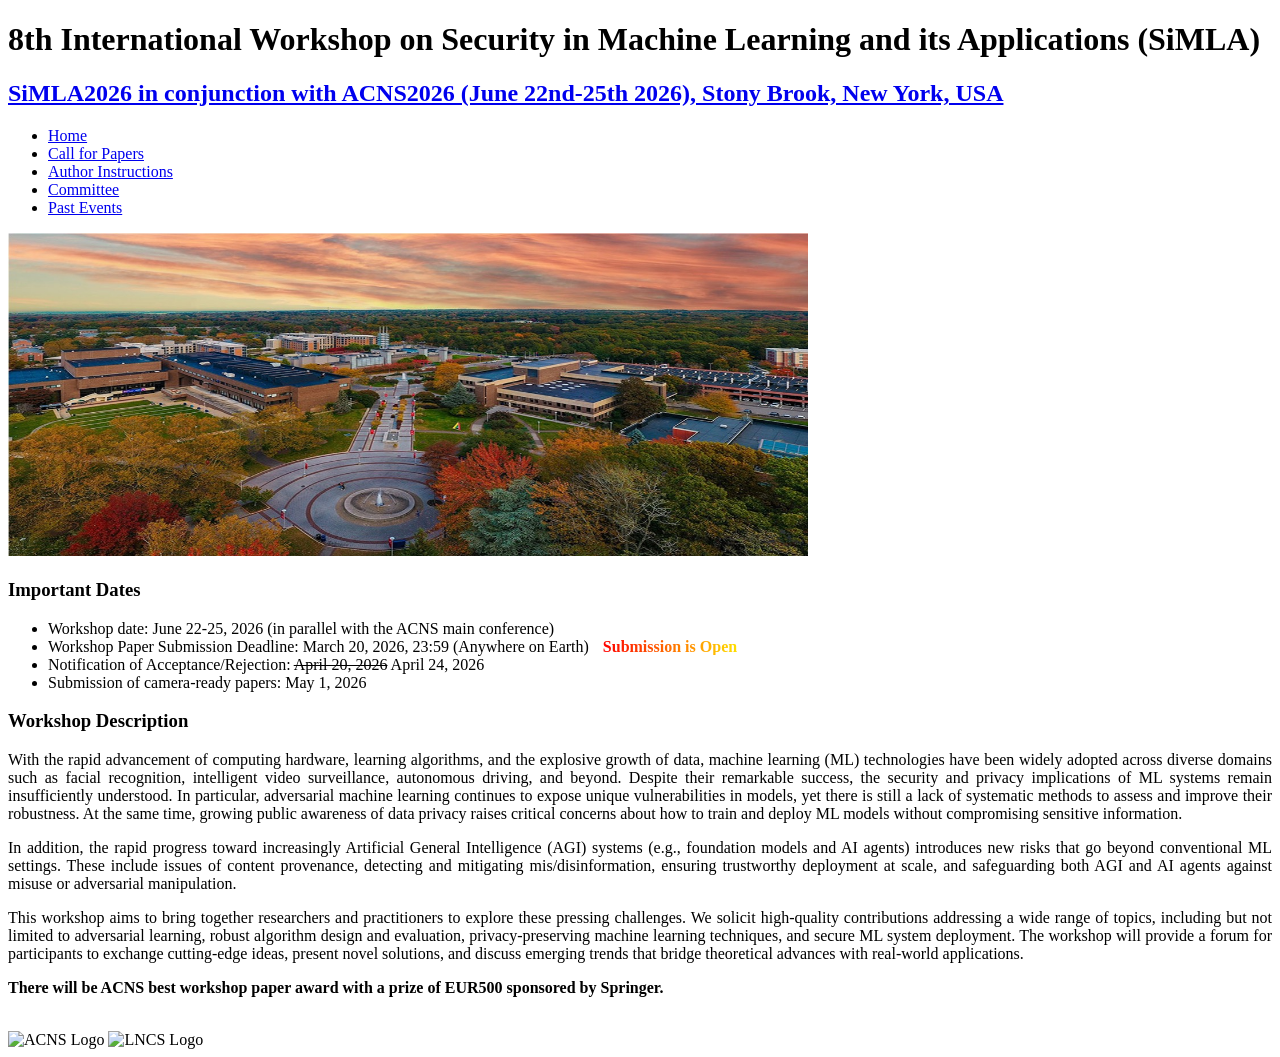
==== index.html @ 2880c4b6 "11" ====
<!DOCTYPE HTML>

<html>
	<head>
		<title>SiMLA2026 Workshop</title>
		<meta name="description" content="Homepage of SiMLA workshop" />
		<meta name="keyword" content="Security in Machine Learning and its Applications">
		<link rel="stylesheet" type="text/css" href="css/style.css">
		<style>
			.rainbow-text {
			  margin-left: 10px;
			  font-weight: bold;
			  font-size: 16px;
			  background: linear-gradient(
				90deg,
				#ff0000,
				#ff7f00,
				#ffff00,
				#00ff00,
				#0000ff,
				#4b0082,
				#8f00ff,
				#ff0000
			  );
			  background-size: 400%;
			  -webkit-background-clip: text;
			  -webkit-text-fill-color: transparent;
			  animation: rainbowMove 4s linear infinite;
			}
			
			@keyframes rainbowMove {
			  0% { background-position: 0% }
			  100% { background-position: 400% }
			}
			</style>
	</head>
	<body>

		<div class="container">
			<header id="main_header">
				<h1>8th International Workshop on Security in Machine Learning and its Applications (SiMLA)</h1>
				<h2><a href="https://acns2026.github.io/" target="_blank">SiMLA2026 in conjunction with ACNS2026 (June 22nd-25th 2026), Stony Brook, New York, USA </a></h2>
			</header>

			<nav id="navbar">
				<ul>
					<li> <a href="#">Home</a></li>
					<!-- ><li> <a href="contents/program.html">Program</a></li> -->
					<li> <a href="contents/cfp.html">Call for Papers</a></li>
					<li> <a href="contents/author.html">Author Instructions</a></li>
					<li> <a href="contents/committee.html">Committee</a></li>
					<!-- <li> <a href="contents/keynote.html">Keynote</a></li> --> 
					<!-- <li> <a href="http://acns2025.fordaysec.de/registration/">Registration</a></li> -->
					<li> <a href="contents/past_events.html">Past Events</a></li> 
				</ul>

			</nav>

			<div id="main_pic">
				<!-- the picture should be updated to Stony Brook -->
				<img src="images/StonyBrook.jpg" alt="StonyBrook" width="800" />
			</div>

			<!--
			<h3>News</h3>
			
			<p><em>13/05/2025 The program has been updated <a href="https://cimssworkshop.github.io/contents/program.html">Here</a></em></p>

			TBA
			<div class="highlight">
				<h3><a href=""> Click here for a CFP flyer. Please feel free to print and distribute it! </a></h3>
			</div>

			-->
			<h3>Important Dates</h3>
			<ul>

				<li> Workshop date: June 22-25, 2026 (in parallel with the ACNS main conference)</li>
				<li>
					Workshop Paper Submission Deadline: March 20, 2026, 23:59 (Anywhere on Earth)
					<span class="rainbow-text"> Submission is Open</span>
				</li>
				<li> Notification of Acceptance/Rejection: <s>April 20, 2026</s> 
					April 24, 2026</li>
				<li> Submission of camera-ready papers: May 1, 2026</li>
			</ul>

			<h3>Workshop Description</h3>
			<p align="justify">With the rapid advancement of computing hardware, learning algorithms, and the explosive growth of data, machine learning (ML) technologies have been widely adopted across diverse domains such as facial recognition, intelligent video surveillance, autonomous driving, and beyond. Despite their remarkable success, the security and privacy implications of ML systems remain insufficiently understood. In particular, adversarial machine learning continues to expose unique vulnerabilities in models, yet there is still a lack of systematic methods to assess and improve their robustness. At the same time, growing public awareness of data privacy raises critical concerns about how to train and deploy ML models without compromising sensitive information.</p>

			<p align="justify">In addition, the rapid progress toward increasingly Artificial General Intelligence (AGI) systems (e.g., foundation models and AI agents) introduces new risks that go beyond conventional ML settings. These include issues of content provenance, detecting and mitigating mis/disinformation, ensuring trustworthy deployment at scale, and safeguarding both AGI and AI agents against misuse or adversarial manipulation.</p>

			<p align="justify">This workshop aims to bring together researchers and practitioners to explore these pressing challenges. We solicit high-quality contributions addressing a wide range of topics, including but not limited to adversarial learning, robust algorithm design and evaluation, privacy-preserving machine learning techniques, and secure ML system deployment. The workshop will provide a forum for participants to exchange cutting-edge ideas, present novel solutions, and discuss emerging trends that bridge theoretical advances with real-world applications.</p>

			<!--
			<h3>Contact: </h3>
			<ul>
				<li>Leo Zhang, leo.zhang@griffith.edu.au, Griffith University, Australia</li>
				<li>Yifeng Zheng, yifeng.zheng@polyu.edu.hk, The Hong Kong Polytechnic University, Hong Kong</li>
				<li>Fuyi Wang, fuyi.wang@rmit.edu.au, RMIT University, Australia</li>
			</ul>
			

			<h3>Contact:</h3>
			<ul>
				<li><strong>Workshop Chair:</strong> Leo Zhang, leo.zhang@griffith.edu.au, Griffith University, Australia</li>
				<li><strong>Workshop Chair:</strong> Yifeng Zheng, yifeng.zheng@polyu.edu.hk, The Hong Kong Polytechnic University, Hong Kong</li>
				<li><strong>Web Chair:</strong> Fuyi Wang, fuyi.wang@rmit.edu.au, RMIT University, Australia</li>
			</ul>
 			-->
			<p> <b>There will be ACNS best workshop paper award with a prize of EUR500 sponsored by Springer. </b></p>
			<br>

			<footer id="main_footer">
				<img src="images/acns-logo_L.jpg" alt="ACNS Logo" width="150" />
				<img src="images/LNCS-Logo.jpg" alt="LNCS Logo" width="370" />
				<!--
				<img src="images/griffith.png" alt="LNCS Logo" width="120" />
				<img src="images/hkploy.png" alt="LNCS Logo" width="120" />
				<img src="images/RMIT.png" alt="LNCS Logo" width="200" />
				-->
			</footer>
		</div>

	</body>
</html>
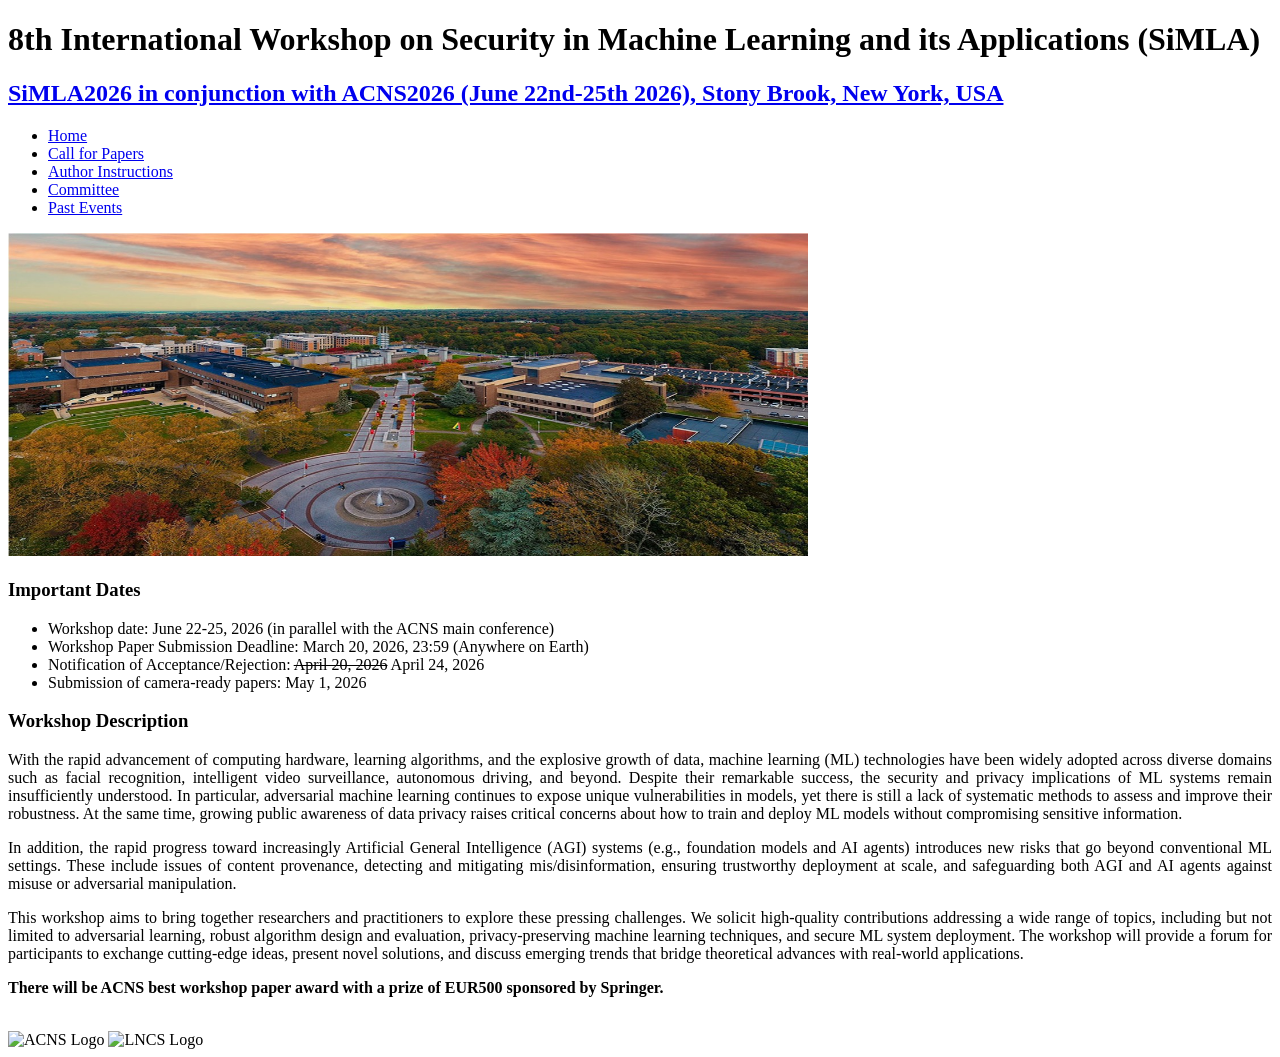
==== commit 4911aa50: "11" ====
--- a/index.html
+++ b/index.html
@@ -78,7 +78,7 @@
 				<li> Workshop date: June 22-25, 2026 (in parallel with the ACNS main conference)</li>
 				<li>
 					Workshop Paper Submission Deadline: March 20, 2026, 23:59 (Anywhere on Earth)
-					<span class="rainbow-text"> Submission is Open</span>
+					<!-- <span class="rainbow-text"> Submission is Open</span> -->
 				</li>
 				<li> Notification of Acceptance/Rejection: <s>April 20, 2026</s> 
 					April 24, 2026</li>
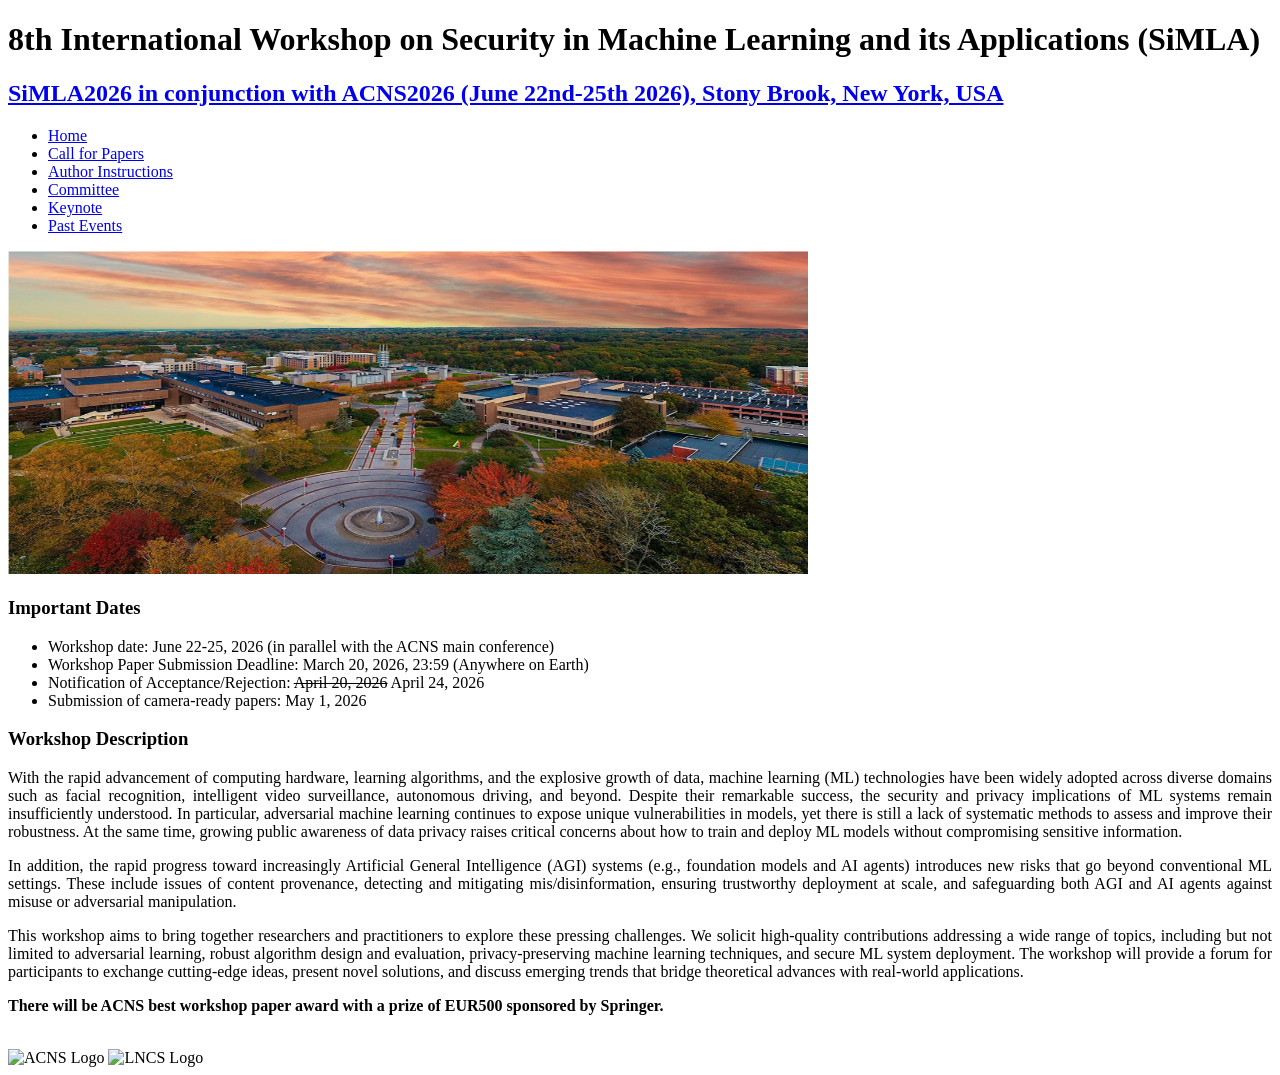
==== commit 2e63164d: "finalupdates" ====
--- a/index.html
+++ b/index.html
@@ -49,7 +49,7 @@
 					<li> <a href="contents/cfp.html">Call for Papers</a></li>
 					<li> <a href="contents/author.html">Author Instructions</a></li>
 					<li> <a href="contents/committee.html">Committee</a></li>
-					<!-- <li> <a href="contents/keynote.html">Keynote</a></li> --> 
+					<li> <a href="contents/acceptedpapers.html">Keynote</a></li> 
 					<!-- <li> <a href="http://acns2025.fordaysec.de/registration/">Registration</a></li> -->
 					<li> <a href="contents/past_events.html">Past Events</a></li> 
 				</ul>
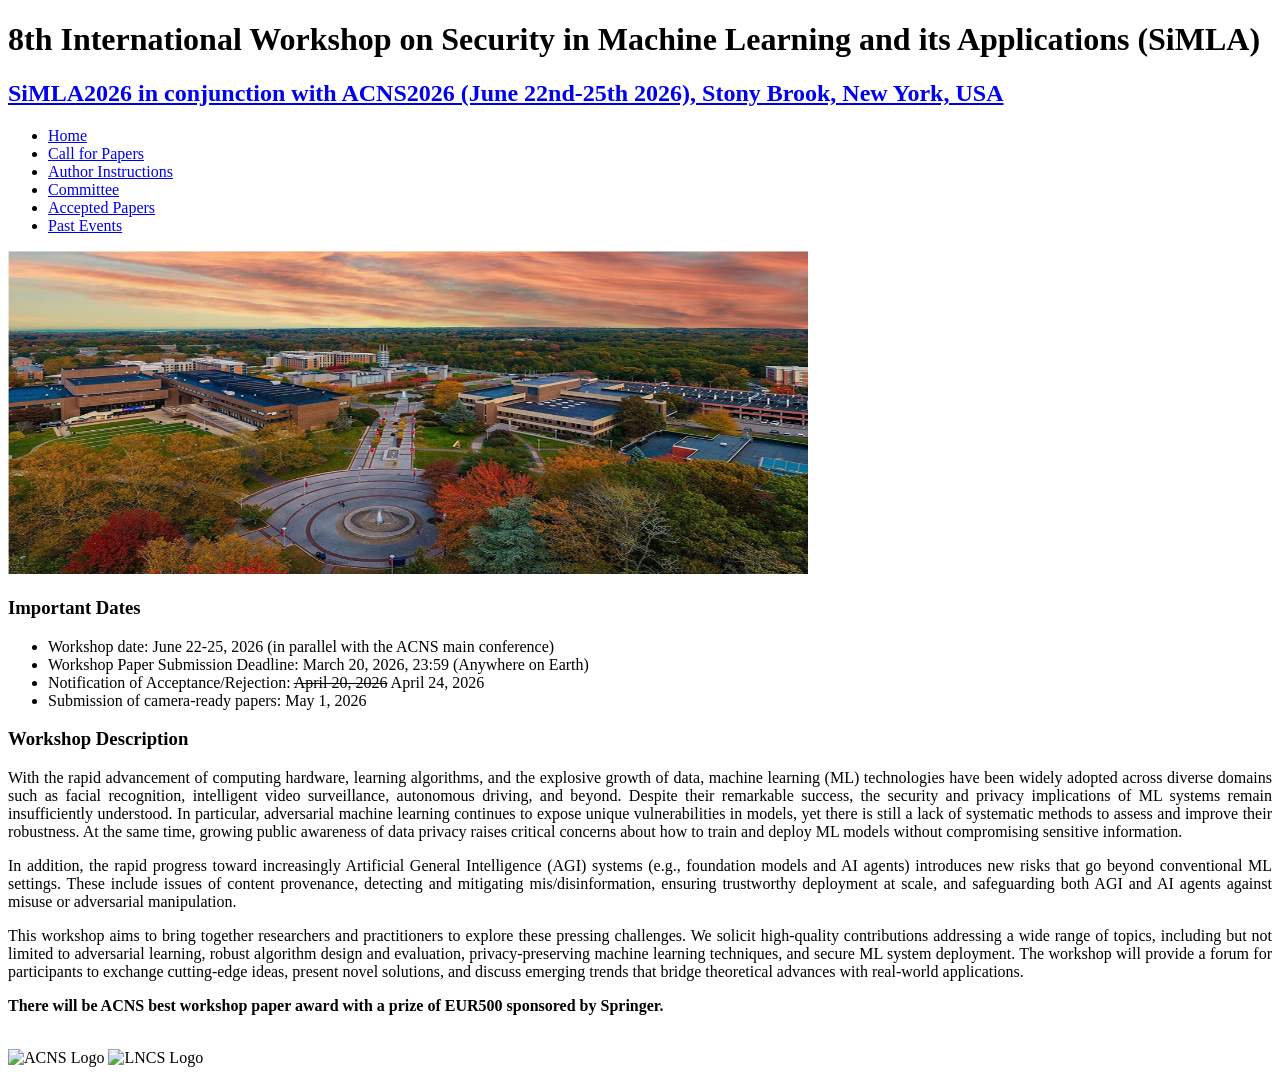
==== commit 0726eed4: "11" ====
--- a/index.html
+++ b/index.html
@@ -49,7 +49,7 @@
 					<li> <a href="contents/cfp.html">Call for Papers</a></li>
 					<li> <a href="contents/author.html">Author Instructions</a></li>
 					<li> <a href="contents/committee.html">Committee</a></li>
-					<li> <a href="contents/acceptedpapers.html">Keynote</a></li> 
+					<li> <a href="contents/acceptedpapers.html">Accepted Papers</a></li> 
 					<!-- <li> <a href="http://acns2025.fordaysec.de/registration/">Registration</a></li> -->
 					<li> <a href="contents/past_events.html">Past Events</a></li> 
 				</ul>
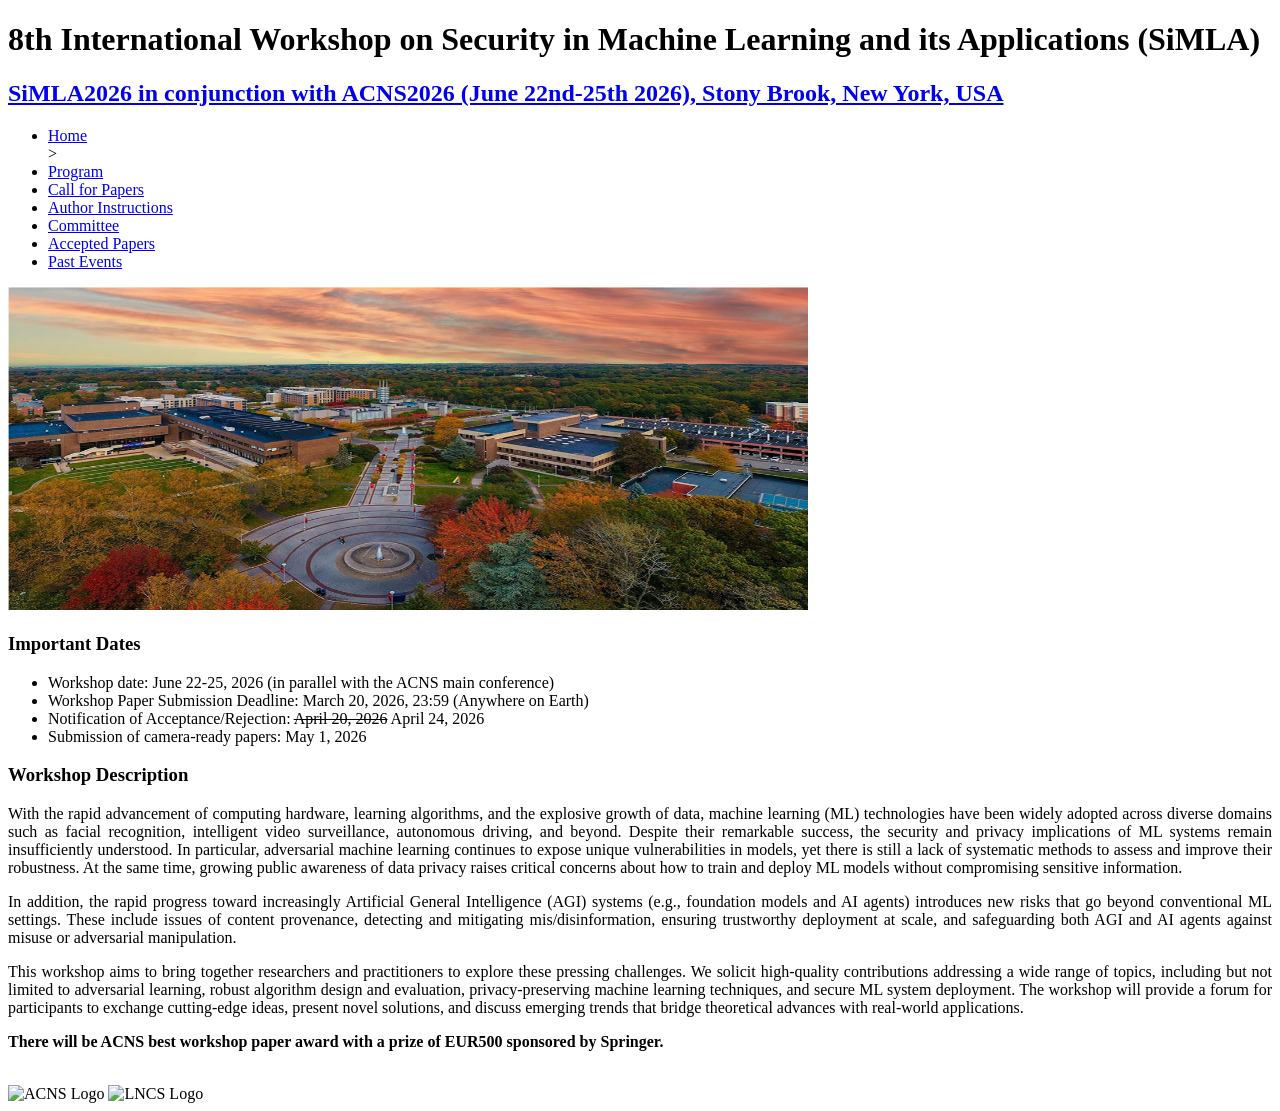
==== commit a0ea4c44: "dd" ====
--- a/index.html
+++ b/index.html
@@ -45,7 +45,7 @@
 			<nav id="navbar">
 				<ul>
 					<li> <a href="#">Home</a></li>
-					<!-- ><li> <a href="contents/program.html">Program</a></li> -->
+					><li> <a href="contents/program.html">Program</a></li>
 					<li> <a href="contents/cfp.html">Call for Papers</a></li>
 					<li> <a href="contents/author.html">Author Instructions</a></li>
 					<li> <a href="contents/committee.html">Committee</a></li>
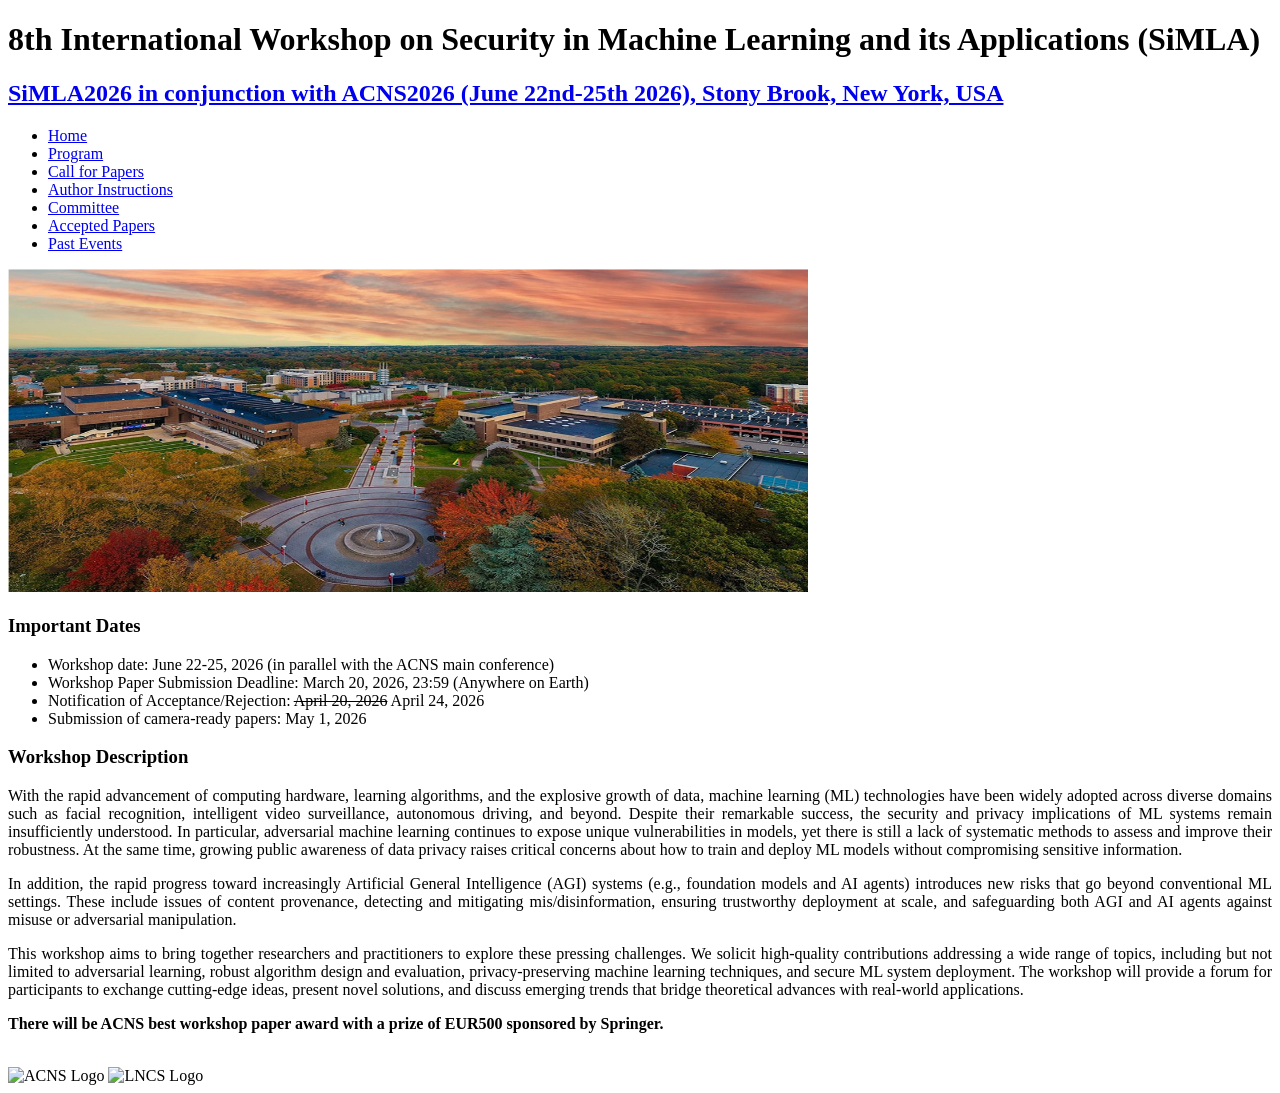
==== commit a039c8ce: "1" ====
--- a/index.html
+++ b/index.html
@@ -45,7 +45,7 @@
 			<nav id="navbar">
 				<ul>
 					<li> <a href="#">Home</a></li>
-					><li> <a href="contents/program.html">Program</a></li>
+					<li> <a href="contents/program.html">Program</a></li>
 					<li> <a href="contents/cfp.html">Call for Papers</a></li>
 					<li> <a href="contents/author.html">Author Instructions</a></li>
 					<li> <a href="contents/committee.html">Committee</a></li>
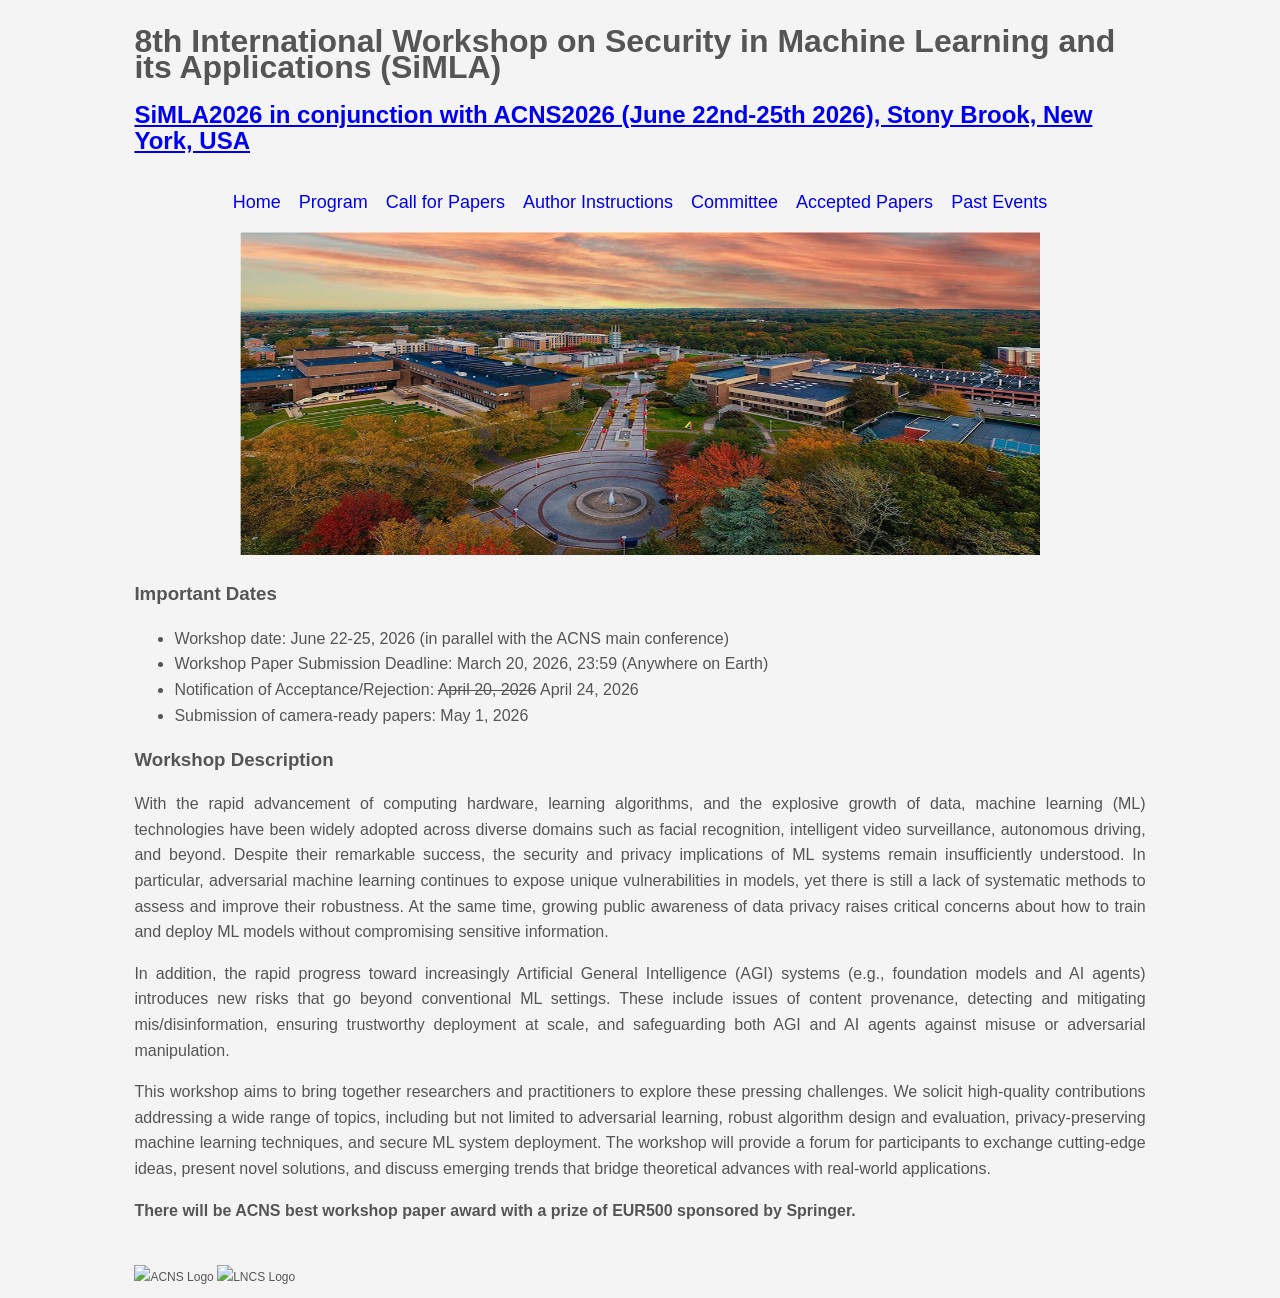
==== commit 197b750f: "fix the mobile display issue" ====
--- a/index.html
+++ b/index.html
@@ -5,6 +5,7 @@
 		<title>SiMLA2026 Workshop</title>
 		<meta name="description" content="Homepage of SiMLA workshop" />
 		<meta name="keyword" content="Security in Machine Learning and its Applications">
+		<meta name="viewport" content="width=device-width, initial-scale=1.0">
 		<link rel="stylesheet" type="text/css" href="css/style.css">
 		<style>
 			.rainbow-text {
--- a/css/style.css
+++ b/css/style.css
@@ -0,0 +1,60 @@
+body{
+	background-color:#f4f4f4;
+	color:#555555;
+
+	font-size:16px;
+	font-family: Arial, Helvetica, sans-serif;
+	line-height: 1.6em;
+}
+
+.container{
+	width:80%;
+	margin:auto;
+	overflow:hidden;
+}
+
+#main_pic{
+	margin-top:15px;
+	text-align:center;
+}
+
+em{
+	color:red;
+}
+
+#main_header{
+
+}
+
+#navbar{
+	height:auto;
+	padding-top:1px;
+}
+
+#navbar ul{
+	padding:0;
+	list-style:none;
+	display:flex;
+	flex-wrap:wrap;
+	justify-content:center;
+	gap:8px 18px;
+}
+
+#navbar li{
+	display:inline-block;
+	vertical-align:middle;
+}
+
+#navbar a{
+	text-decoration:none;
+	font-size:18px;
+}
+
+.highlight{
+	text-align:center;
+}
+
+#main_footer{
+	font-size:12px;
+	font-family: Arial, Helvetica, sans-serif;
+}
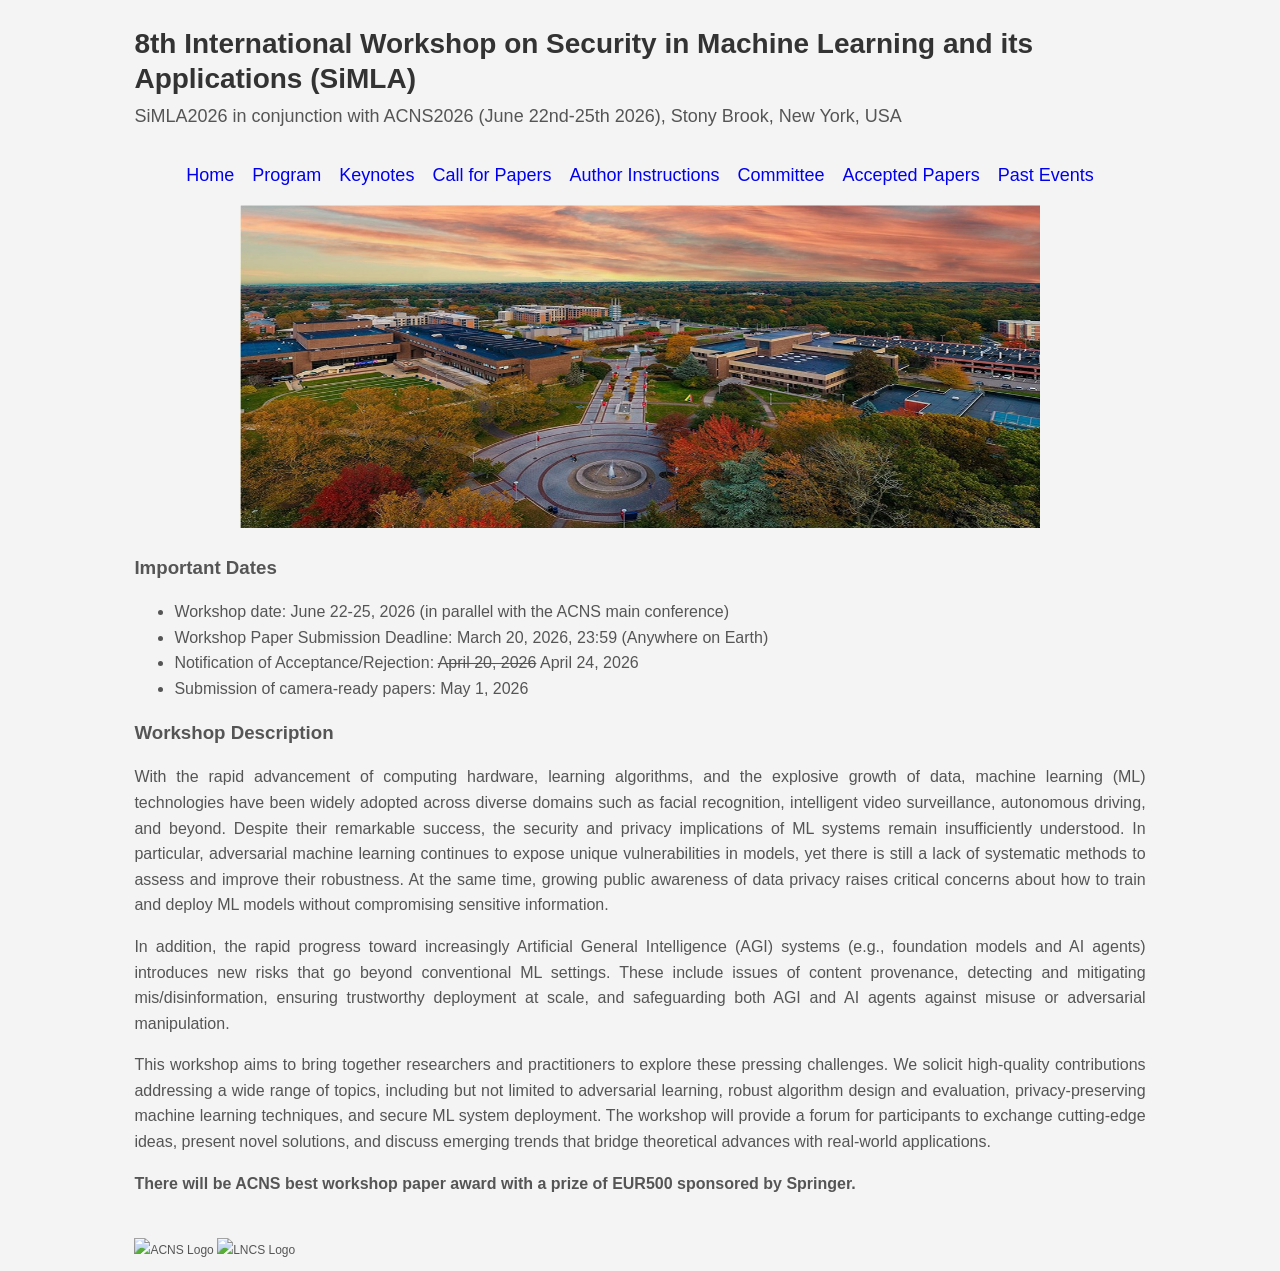
==== commit a7d1f8a0: "update keynotes and CSS style." ====
--- a/index.html
+++ b/index.html
@@ -47,6 +47,7 @@
 				<ul>
 					<li> <a href="#">Home</a></li>
 					<li> <a href="contents/program.html">Program</a></li>
+					<li> <a href="contents/keynote.html">Keynotes</a></li>
 					<li> <a href="contents/cfp.html">Call for Papers</a></li>
 					<li> <a href="contents/author.html">Author Instructions</a></li>
 					<li> <a href="contents/committee.html">Committee</a></li>
--- a/css/style.css
+++ b/css/style.css
@@ -3,8 +3,13 @@
 	color:#555555;
 
 	font-size:16px;
-	font-family: Arial, Helvetica, sans-serif;
+	font-family:-apple-system, BlinkMacSystemFont, "Segoe UI", Arial, Helvetica, sans-serif;
 	line-height: 1.6em;
+}
+
+img{
+	max-width:100%;
+	height:auto;
 }
 
 .container{
@@ -22,8 +27,29 @@
 	color:red;
 }
 
-#main_header{
+#main_header h1{
+	font-size:28px;
+	line-height:1.25;
+	font-weight:700;
+	color:#333333;
+	margin:18px 0 8px;
+}
 
+#main_header h2{
+	font-size:18px;
+	line-height:1.35;
+	font-weight:500;
+	color:#555555;
+	margin:0 0 18px;
+}
+
+#main_header h2 a{
+	color:#555555;
+	text-decoration:none;
+}
+
+#main_header h2 a:hover{
+	text-decoration:underline;
 }
 
 #navbar{
@@ -54,7 +80,90 @@
 	text-align:center;
 }
 
+.main{
+	overflow-x:auto;
+}
+
+.program-table{
+	min-width:680px;
+}
+
+.keynote-grid{
+	display:grid;
+	grid-template-columns:1fr;
+	gap:24px;
+	margin:20px 0;
+}
+
+.keynote-card{
+	background-color:#ffffff;
+	border:1px solid #dddddd;
+	border-radius:8px;
+	overflow:hidden;
+	display:flex;
+	align-items:flex-start;
+	gap:0;
+}
+
+.keynote-card img{
+	display:block;
+	flex:0 0 260px;
+	width:260px;
+	max-width:38%;
+	height:auto;
+}
+
+.keynote-info{
+	padding:18px 22px;
+}
+
+.keynote-info h3{
+	margin:0 0 8px;
+}
+
+.keynote-affiliation{
+	margin-top:0;
+	font-weight:bold;
+	color:#444444;
+}
+
+.keynote-label{
+	font-size:17px;
+	color:#333333;
+}
+
+@media (max-width: 720px){
+	.container{
+		width:92%;
+	}
+
+	#main_header h1{
+		font-size:22px;
+	}
+
+	#main_header h2{
+		font-size:16px;
+	}
+
+	#navbar ul{
+		gap:6px 12px;
+	}
+
+	#navbar a{
+		font-size:16px;
+	}
+
+	.keynote-card{
+		display:block;
+	}
+
+	.keynote-card img{
+		width:100%;
+		flex:auto;
+		max-width:none;
+	}
+}
+
 #main_footer{
 	font-size:12px;
-	font-family: Arial, Helvetica, sans-serif;
 }
